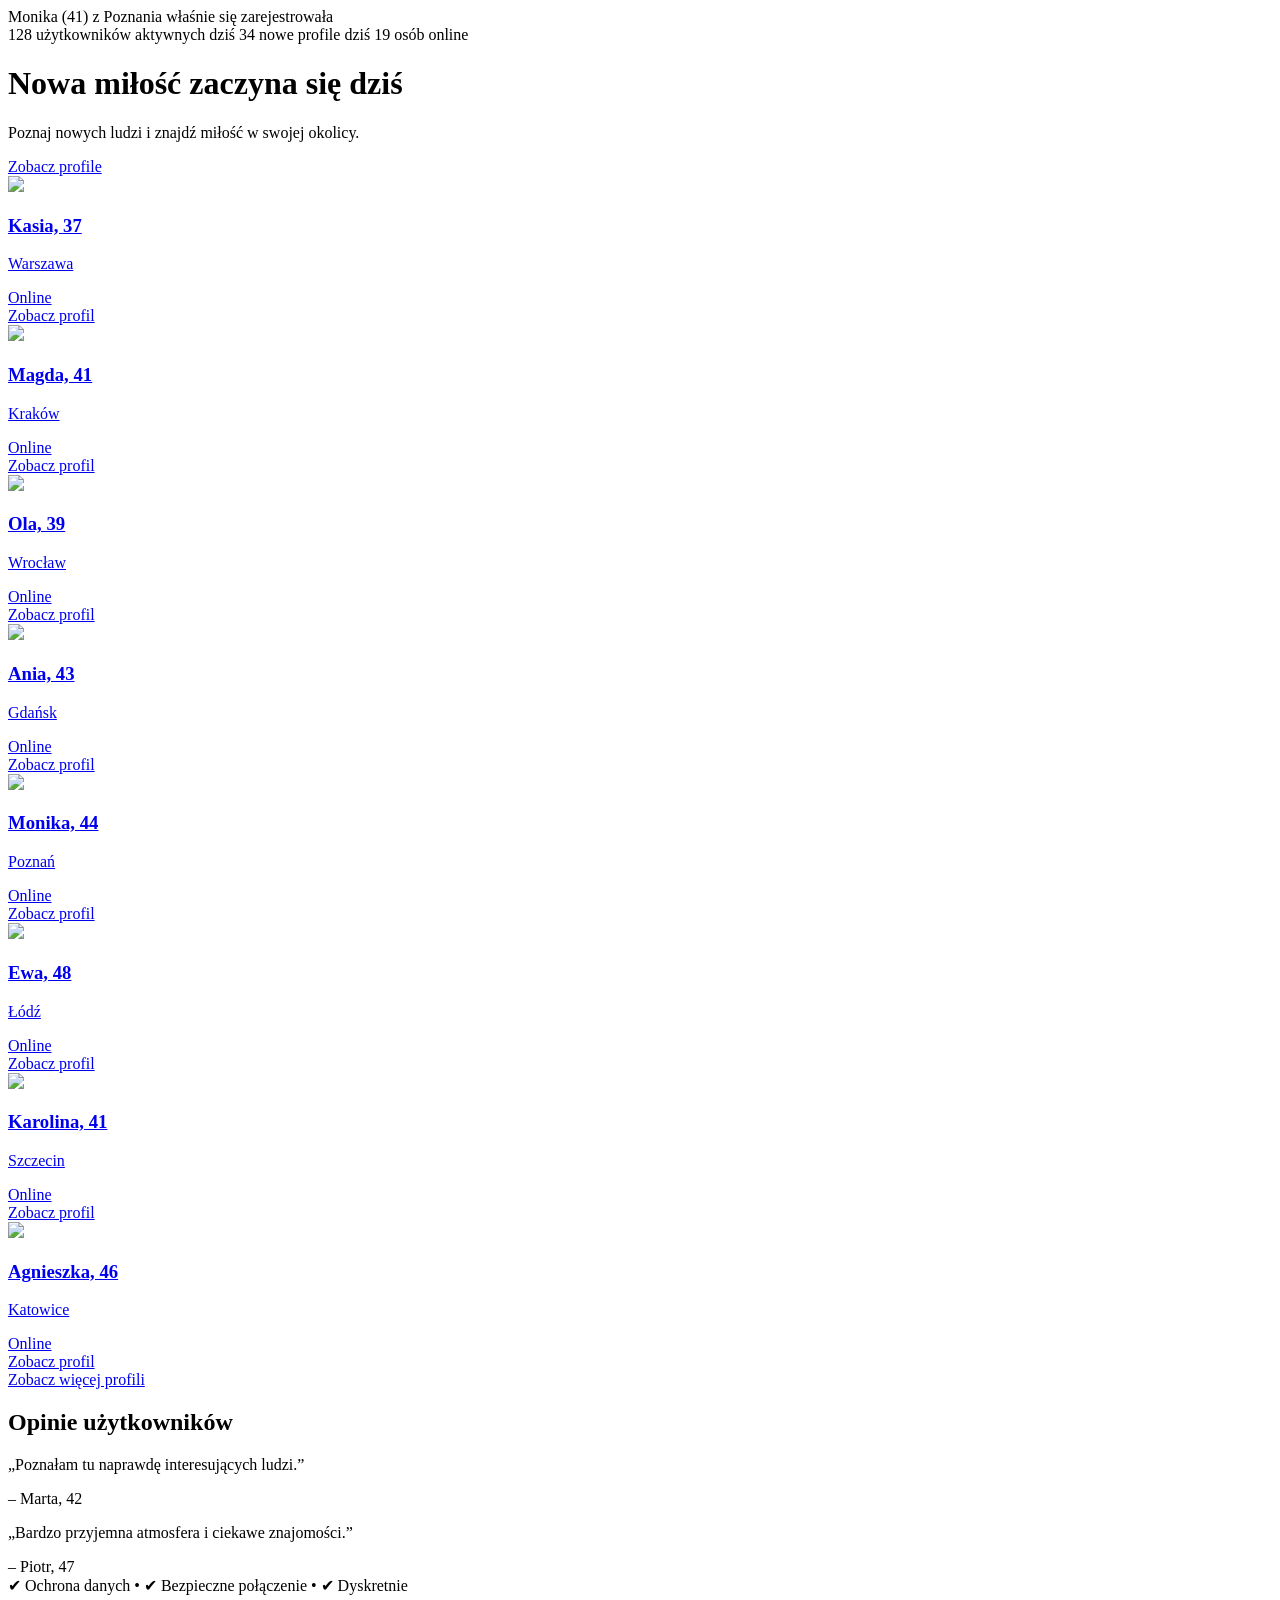
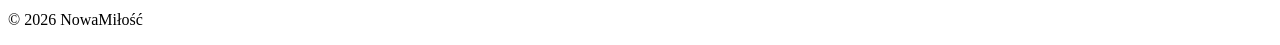
==== pl/index.html @ 7d5e44a1 "Create index.html" ====
<!DOCTYPE html>
<html lang="pl">
<head>
<meta charset="UTF-8">
<meta name="viewport" content="width=device-width, initial-scale=1.0">

<title>Nowa miłość zaczyna się dziś | Poznaj nowych ludzi</title>
<meta name="description" content="Poznaj nowych ludzi i odkryj miłość w swojej okolicy. Dyskretnie, wygodnie i bez zobowiązań.">

<meta property="og:title" content="Nowa miłość zaczyna się dziś">
<meta property="og:description" content="Poznaj interesujące osoby w swojej okolicy.">
<meta property="og:type" content="website">
<meta property="og:image" content="images/IMAGE1.jpg">

<link rel="icon" type="image/x-icon" href="favicon.ico">

<link href="https://fonts.googleapis.com/css2?family=Playfair+Display:wght@600;700&family=Inter:wght@400;500;600&display=swap" rel="stylesheet">
<link rel="stylesheet" href="style.css">

</head>

<body>

<div id="live-notification"></div>

<script>

const users = [
"Anna (39) z Warszawy jest teraz online",
"Kasia (42) z Krakowa utworzyła nowy profil",
"Magda (36) z Wrocławia szuka nowych znajomości",
"Ola (44) z Gdańska jest teraz aktywna",
"Monika (41) z Poznania właśnie się zarejestrowała"
];

function showNotification(){

const el = document.getElementById("live-notification");

el.innerText = users[Math.floor(Math.random()*users.length)];

el.style.opacity = "1";

setTimeout(()=>{

el.style.opacity = "0";

},4000);

}

showNotification();
setInterval(showNotification,8000);

</script>

<div class="hero-bg"></div>

<div class="container">

<header class="hero">

<div class="activity-bar">

<span id="active-members">
128 użytkowników aktywnych dziś
</span>

<span id="new-profiles">
34 nowe profile dziś
</span>

<span id="online-now">
19 osób online
</span>

</div>

<h1>Nowa miłość zaczyna się dziś</h1>

<p>Poznaj nowych ludzi i znajdź miłość w swojej okolicy.</p>

<a href="https://go.cm-trk6.com/aff_f?h=rA47F6&aff_sub5=free-social" class="btn main-btn">
Zobacz profile
</a>

</header>

<section class="profiles">

<a href="https://go.cm-trk6.com/aff_f?h=rA47F6&aff_sub5=free-social" class="card-link">
<div class="card">
<img src="images/IMAGE1.jpg">
<div class="card-content">
<h3>Kasia, 37</h3>
<p>Warszawa</p>
<span class="online">Online</span>
<div class="glass-btn">Zobacz profil</div>
</div>
</div>
</a>

<a href="https://go.cm-trk6.com/aff_f?h=rA47F6&aff_sub5=free-social" class="card-link">
<div class="card">
<img src="images/IMAGE2.jpg">
<div class="card-content">
<h3>Magda, 41</h3>
<p>Kraków</p>
<span class="online">Online</span>
<div class="glass-btn">Zobacz profil</div>
</div>
</div>
</a>

<a href="https://go.cm-trk6.com/aff_f?h=rA47F6&aff_sub5=free-social" class="card-link">
<div class="card">
<img src="images/IMAGE3.jpg">
<div class="card-content">
<h3>Ola, 39</h3>
<p>Wrocław</p>
<span class="online">Online</span>
<div class="glass-btn">Zobacz profil</div>
</div>
</div>
</a>

<a href="https://go.cm-trk6.com/aff_f?h=rA47F6&aff_sub5=free-social" class="card-link">
<div class="card">
<img src="images/IMAGE4.jpg">
<div class="card-content">
<h3>Ania, 43</h3>
<p>Gdańsk</p>
<span class="online">Online</span>
<div class="glass-btn">Zobacz profil</div>
</div>
</div>
</a>

<a href="https://go.cm-trk6.com/aff_f?h=rA47F6&aff_sub5=free-social" class="card-link">
<div class="card">
<img src="images/IMAGE5.jpg">
<div class="card-content">
<h3>Monika, 44</h3>
<p>Poznań</p>
<span class="online">Online</span>
<div class="glass-btn">Zobacz profil</div>
</div>
</div>
</a>

<a href="https://go.cm-trk6.com/aff_f?h=rA47F6&aff_sub5=free-social" class="card-link">
<div class="card">
<img src="images/IMAGE6.jpg">
<div class="card-content">
<h3>Ewa, 48</h3>
<p>Łódź</p>
<span class="online">Online</span>
<div class="glass-btn">Zobacz profil</div>
</div>
</div>
</a>

<a href="https://go.cm-trk6.com/aff_f?h=rA47F6&aff_sub5=free-social" class="card-link">
<div class="card">
<img src="images/IMAGE7.jpg">
<div class="card-content">
<h3>Karolina, 41</h3>
<p>Szczecin</p>
<span class="online">Online</span>
<div class="glass-btn">Zobacz profil</div>
</div>
</div>
</a>

<a href="https://go.cm-trk6.com/aff_f?h=rA47F6&aff_sub5=free-social" class="card-link">
<div class="card">
<img src="images/IMAGE8.jpg">
<div class="card-content">
<h3>Agnieszka, 46</h3>
<p>Katowice</p>
<span class="online">Online</span>
<div class="glass-btn">Zobacz profil</div>
</div>
</div>
</a>

</section>

<section class="more-profiles">
<a href="https://go.cm-trk6.com/aff_f?h=rA47F6&aff_sub5=free-social" class="btn secondary-btn">
Zobacz więcej profili
</a>
</section>

<section class="testimonials">

<h2>Opinie użytkowników</h2>

<div class="testimonial-card">
<p>„Poznałam tu naprawdę interesujących ludzi.”</p>
<span>– Marta, 42</span>
</div>

<div class="testimonial-card">
<p>„Bardzo przyjemna atmosfera i ciekawe znajomości.”</p>
<span>– Piotr, 47</span>
</div>

</section>

<div class="trust-line">
✔ Ochrona danych • ✔ Bezpieczne połączenie • ✔ Dyskretnie
</div>

<footer class="footer">
<p>© 2026 NowaMiłość</p>
</footer>

</div>

</body>
</html>
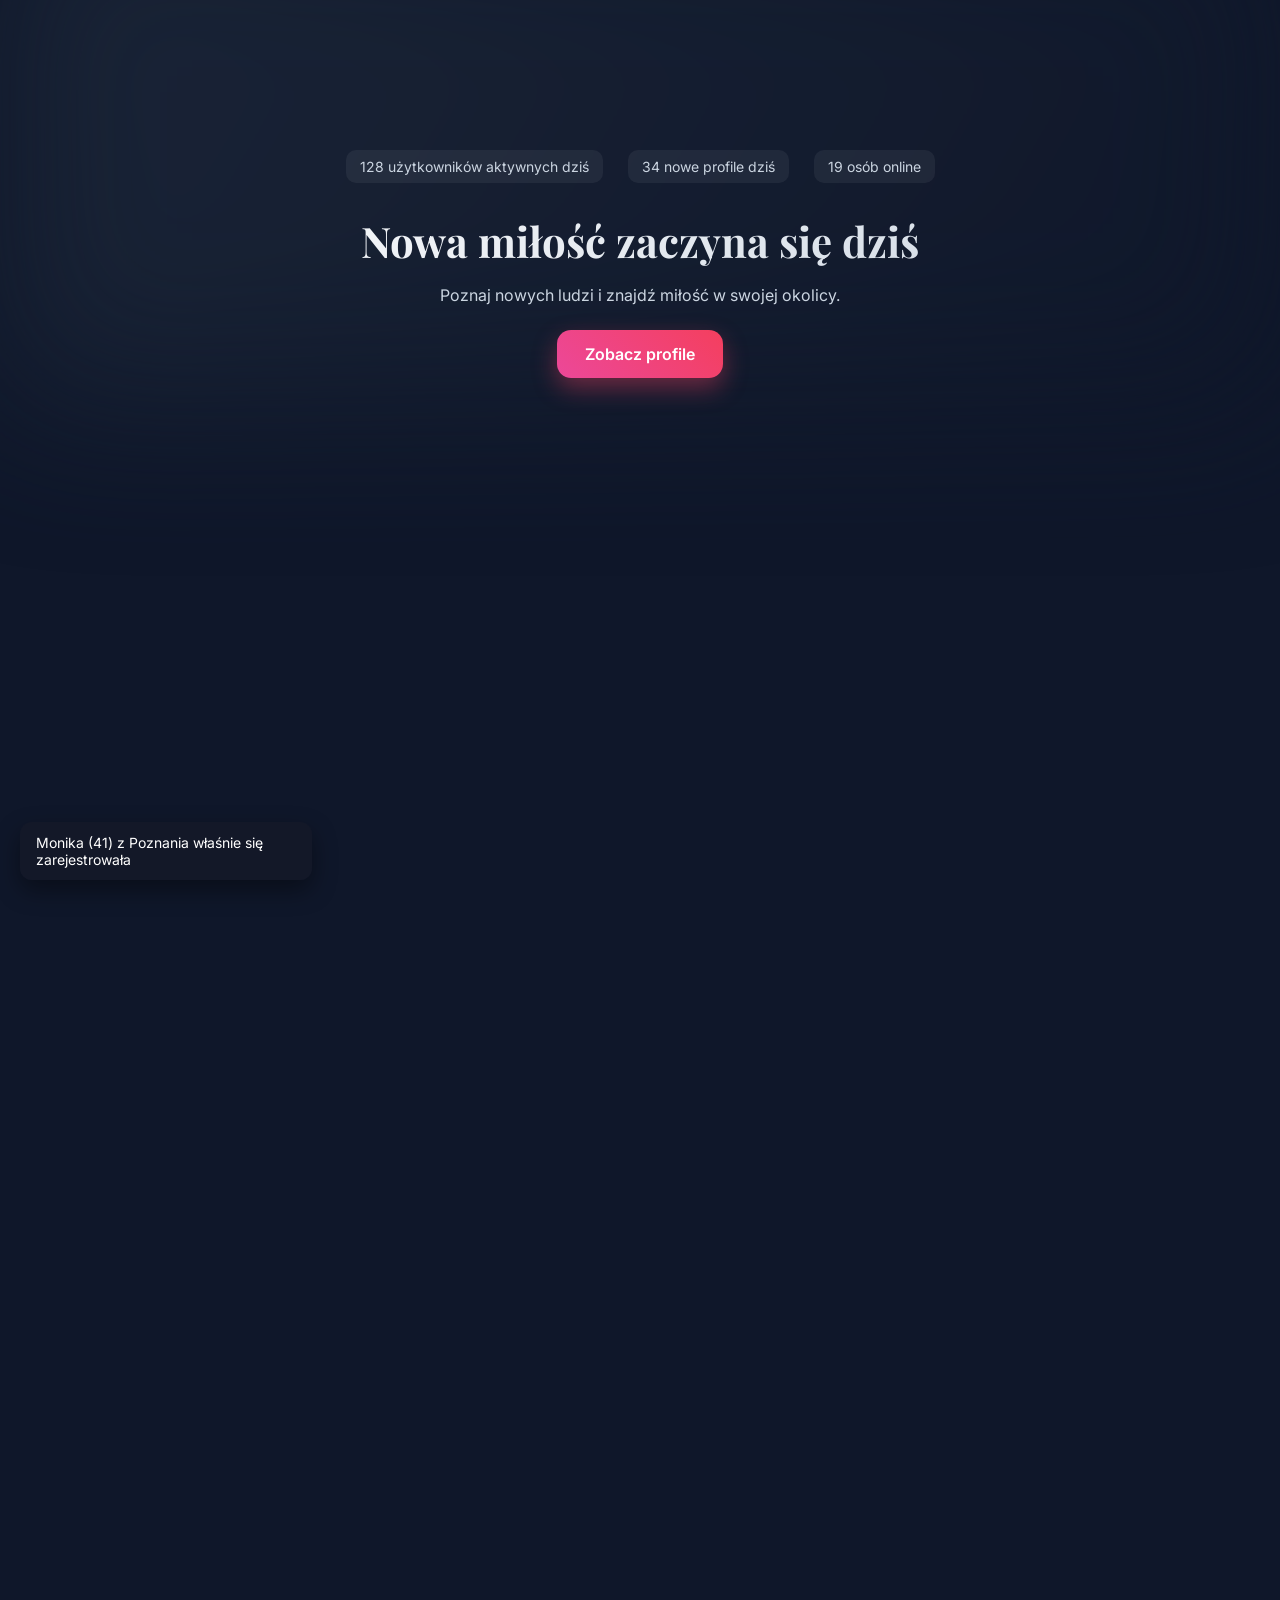
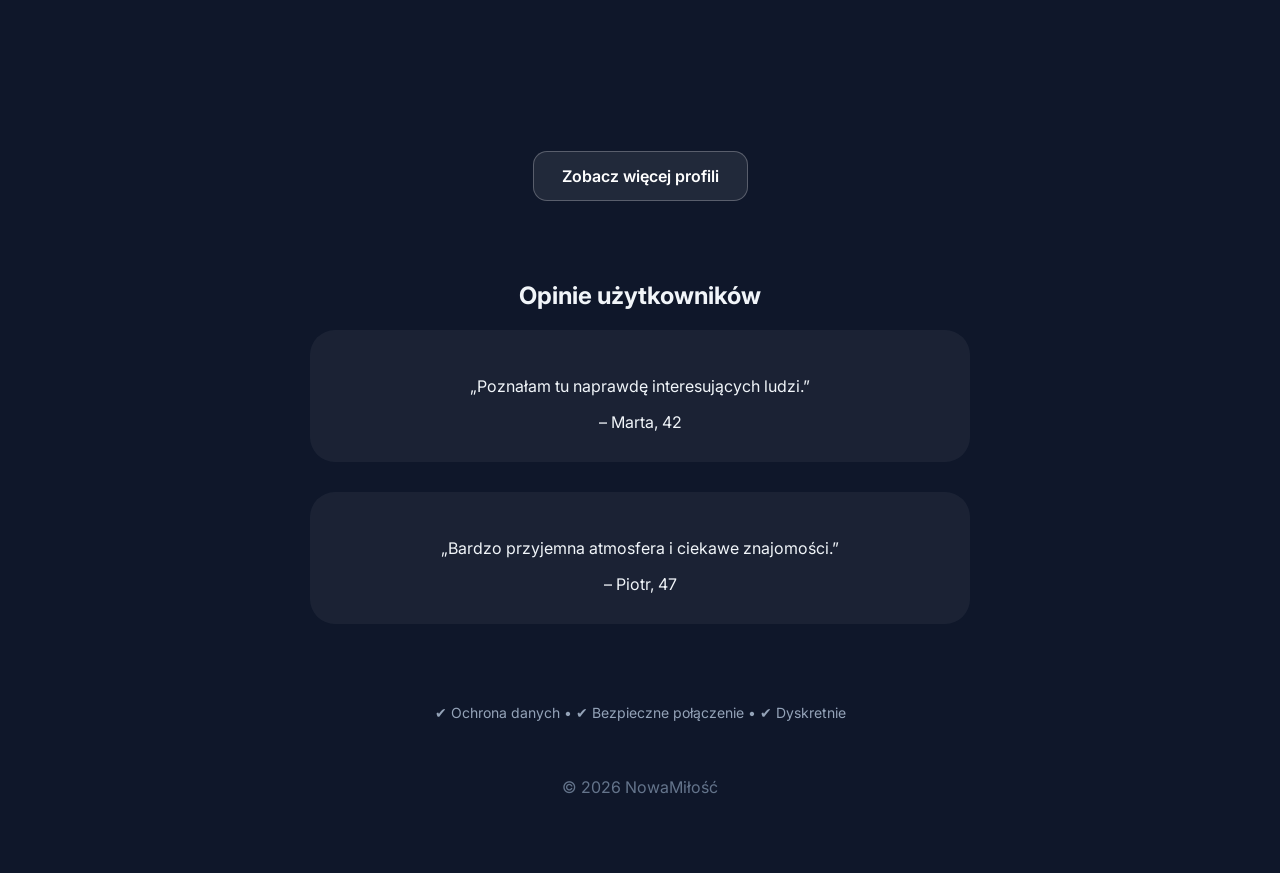
==== commit 45f63ebb: "Update index.html" ====
--- a/pl/index.html
+++ b/pl/index.html
@@ -15,7 +15,7 @@
 <link rel="icon" type="image/x-icon" href="favicon.ico">
 
 <link href="https://fonts.googleapis.com/css2?family=Playfair+Display:wght@600;700&family=Inter:wght@400;500;600&display=swap" rel="stylesheet">
-<link rel="stylesheet" href="style.css">
+<link rel="stylesheet" href="../style.css">
 
 </head>
 
--- a/style.css
+++ b/style.css
@@ -0,0 +1,273 @@
+html { scroll-behavior: smooth; }
+
+body {
+margin: 0;
+font-family: 'Inter', sans-serif;
+background: #0f172a;
+color: #f1f5f9;
+overflow-x: hidden;
+}
+
+.hero-bg {
+position: fixed;
+top: -100px;
+left: 0;
+width: 100%;
+height: 500px;
+background: linear-gradient(120deg, #1e293b, #0f172a);
+filter: blur(80px);
+opacity: 0.8;
+z-index: -1;
+}
+
+.container {
+max-width: 1400px;
+margin: auto;
+padding: 20px;
+}
+
+.hero {
+text-align: center;
+padding: 100px 20px 50px 20px;
+}
+
+.hero h1 {
+font-family: 'Playfair Display', serif;
+font-size: 42px;
+margin-bottom: 15px;
+background: linear-gradient(135deg, #ffffff, #cbd5e1);
+-webkit-background-clip: text;
+-webkit-text-fill-color: transparent;
+}
+
+.hero p {
+color: #cbd5e1;
+font-size: 16px;
+margin-bottom: 25px;
+}
+
+.btn {
+display: inline-block;
+padding: 14px 28px;
+border-radius: 14px;
+text-decoration: none;
+font-weight: 600;
+transition: 0.3s ease;
+}
+
+.main-btn {
+background: linear-gradient(45deg,#ec4899,#f43f5e);
+color: white;
+box-shadow: 0 10px 25px rgba(244,63,94,0.4);
+animation:pulseGlow 2.5s infinite;
+}
+
+.secondary-btn {
+background: rgba(255,255,255,0.08);
+border: 1px solid rgba(255,255,255,0.25);
+color: white;
+margin-top: 40px;
+}
+
+.profiles {
+display: grid;
+grid-template-columns: repeat(4, 1fr);
+gap: 30px;
+margin-top: 40px;
+}
+
+@media (max-width: 768px) {
+
+.hero {
+padding: 70px 15px 30px 15px;
+}
+
+.hero h1 {
+font-size: 28px;
+}
+
+.profiles {
+grid-template-columns: 1fr;
+gap: 20px;
+}
+
+}
+
+.card{
+background: rgba(30,41,59,0.9);
+border-radius: 25px;
+overflow: hidden;
+box-shadow: 0 20px 60px rgba(0,0,0,0.6);
+
+opacity:0;
+transform:translateY(30px) scale(1);
+
+transition:
+transform 0.45s ease,
+opacity 0.6s ease,
+box-shadow 0.35s ease;
+}
+
+.card.show{
+opacity:1;
+transform:translateY(0) scale(1);
+}
+
+.card:hover{
+transform:translateY(-8px) scale(1.04);
+box-shadow:0 25px 80px rgba(236,72,153,0.15);
+}
+
+.card img {
+width: 100%;
+height: 350px;
+object-fit: cover;
+}
+
+.card-content {
+padding: 20px;
+text-align: center;
+}
+
+.online {
+color: #22c55e;
+display: block;
+margin: 10px 0;
+}
+
+.online::before{
+content:"";
+width:8px;
+height:8px;
+background:#22c55e;
+border-radius:50%;
+display:inline-block;
+margin-right:6px;
+vertical-align:middle;
+animation:pulse 1.8s infinite;
+}
+
+.glass-btn {
+display: inline-block;
+margin-top: 10px;
+padding: 12px 22px;
+background: rgba(255,255,255,0.1);
+border: 1px solid rgba(255,255,255,0.3);
+border-radius: 18px;
+color: white;
+}
+
+.more-profiles {
+text-align: center;
+margin: 60px 0;
+}
+
+.testimonials {
+margin-top: 80px;
+text-align: center;
+}
+
+.testimonial-card {
+max-width: 600px;
+margin: 0 auto 30px auto;
+padding: 30px;
+background: rgba(255,255,255,0.05);
+border-radius: 25px;
+}
+
+.trust-line {
+text-align: center;
+margin-top: 80px;
+color: #94a3b8;
+font-size: 14px;
+}
+
+.footer {
+text-align: center;
+padding: 40px;
+color: #64748b;
+}
+
+#live-notification{
+position: fixed;
+bottom: 20px;
+left: 20px;
+background: rgba(20,25,40,0.9);
+color: white;
+padding: 12px 16px;
+border-radius: 12px;
+font-size: 14px;
+box-shadow: 0 10px 25px rgba(0,0,0,0.4);
+opacity: 0;
+transition: opacity 0.5s;
+z-index: 999;
+max-width: 260px;
+}
+
+.activity-bar{
+display:flex;
+justify-content:center;
+gap:25px;
+margin:30px 0;
+flex-wrap:wrap;
+font-size:14px;
+color:#cbd5e1;
+}
+
+.activity-bar span{
+background:rgba(255,255,255,0.06);
+padding:8px 14px;
+border-radius:10px;
+}
+
+.card-link{
+display:block;
+text-decoration:none;
+color:inherit;
+}
+
+@keyframes pulseGlow{
+
+0%{
+box-shadow:0 0 0 rgba(255,80,120,0.0);
+}
+
+50%{
+box-shadow:0 0 25px rgba(255,80,120,0.8);
+}
+
+100%{
+box-shadow:0 0 0 rgba(255,80,120,0.0);
+}
+
+}
+
+@keyframes pulse{
+
+0%{
+opacity:1;
+box-shadow:0 0 0 rgba(34,197,94,0);
+}
+
+50%{
+opacity:0.7;
+box-shadow:0 0 8px rgba(34,197,94,0.9);
+}
+
+100%{
+opacity:1;
+box-shadow:0 0 0 rgba(34,197,94,0);
+}
+
+}
+.card img{
+transition:transform 0.6s ease;
+}
+
+.card:hover img{
+transform:scale(1.08);
+}
+.card:hover img{
+transform:scale(1.08);
+filter:brightness(1.05);
+}
